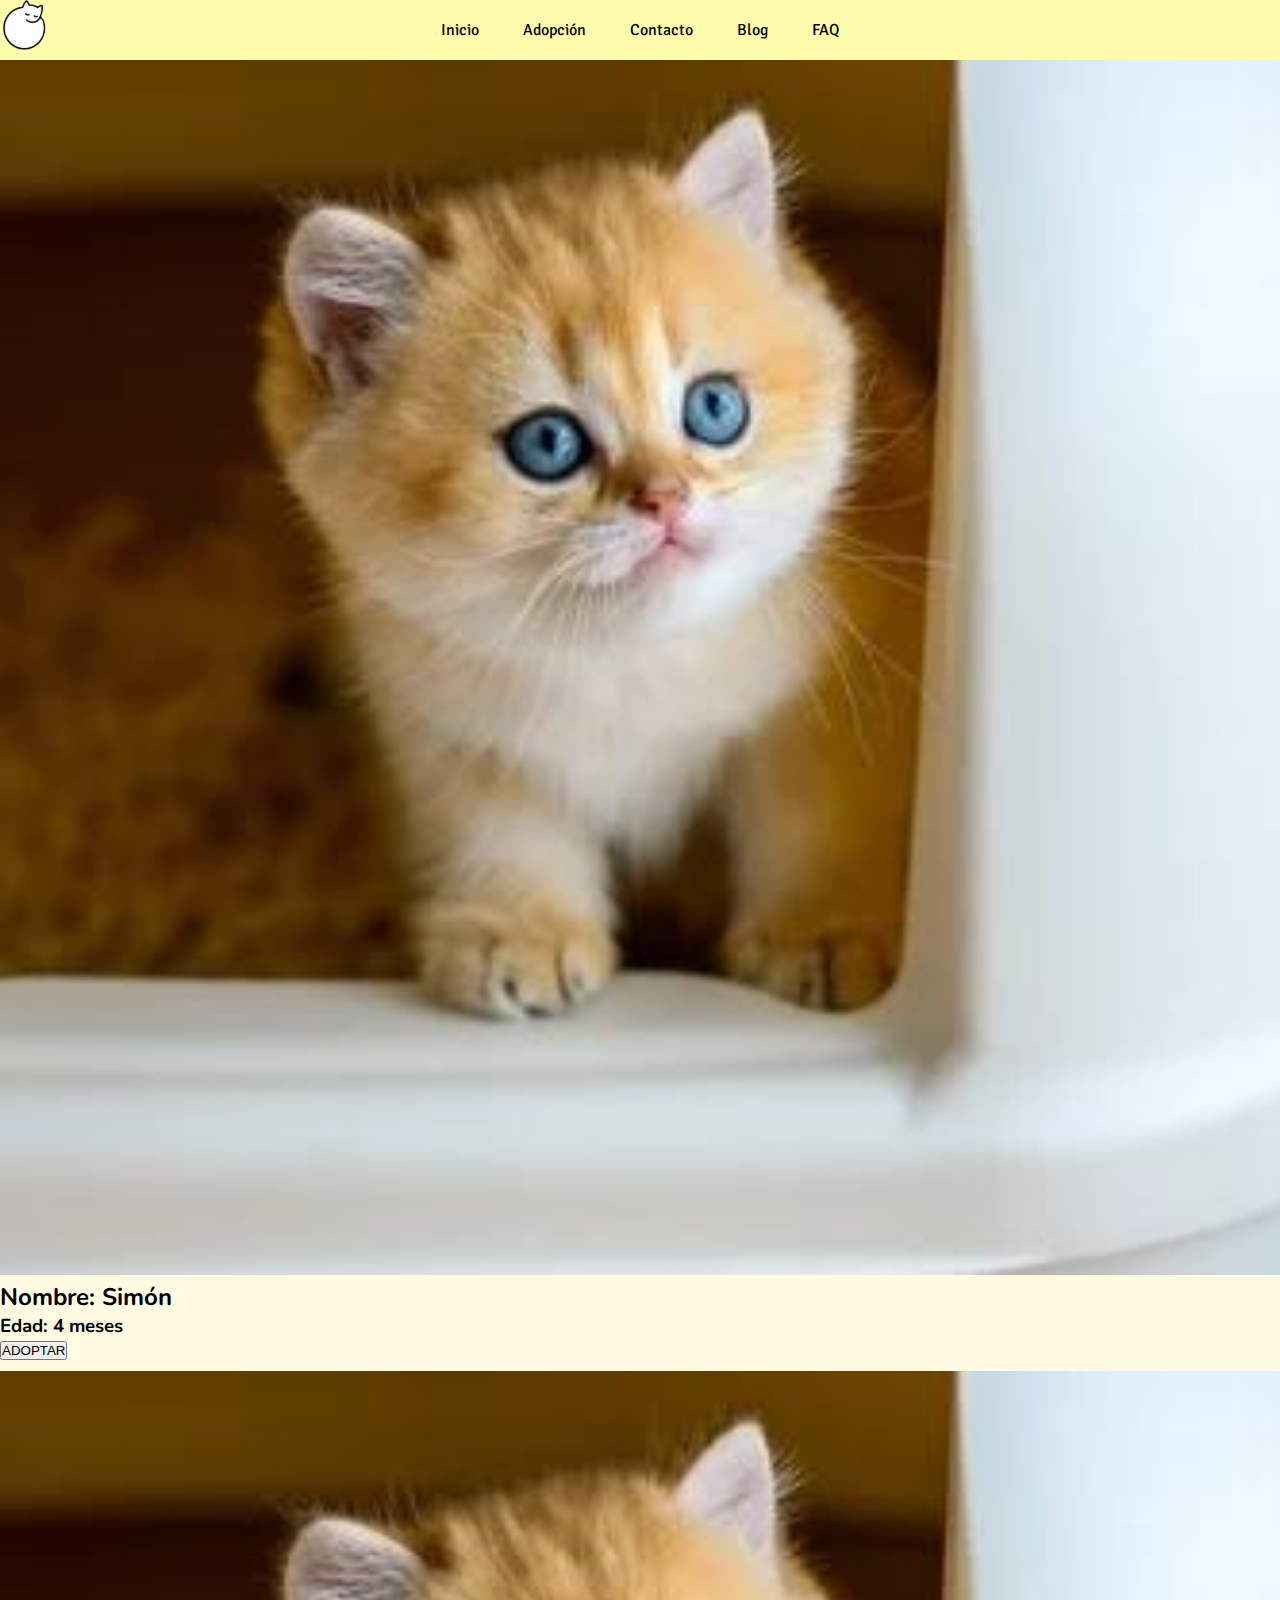
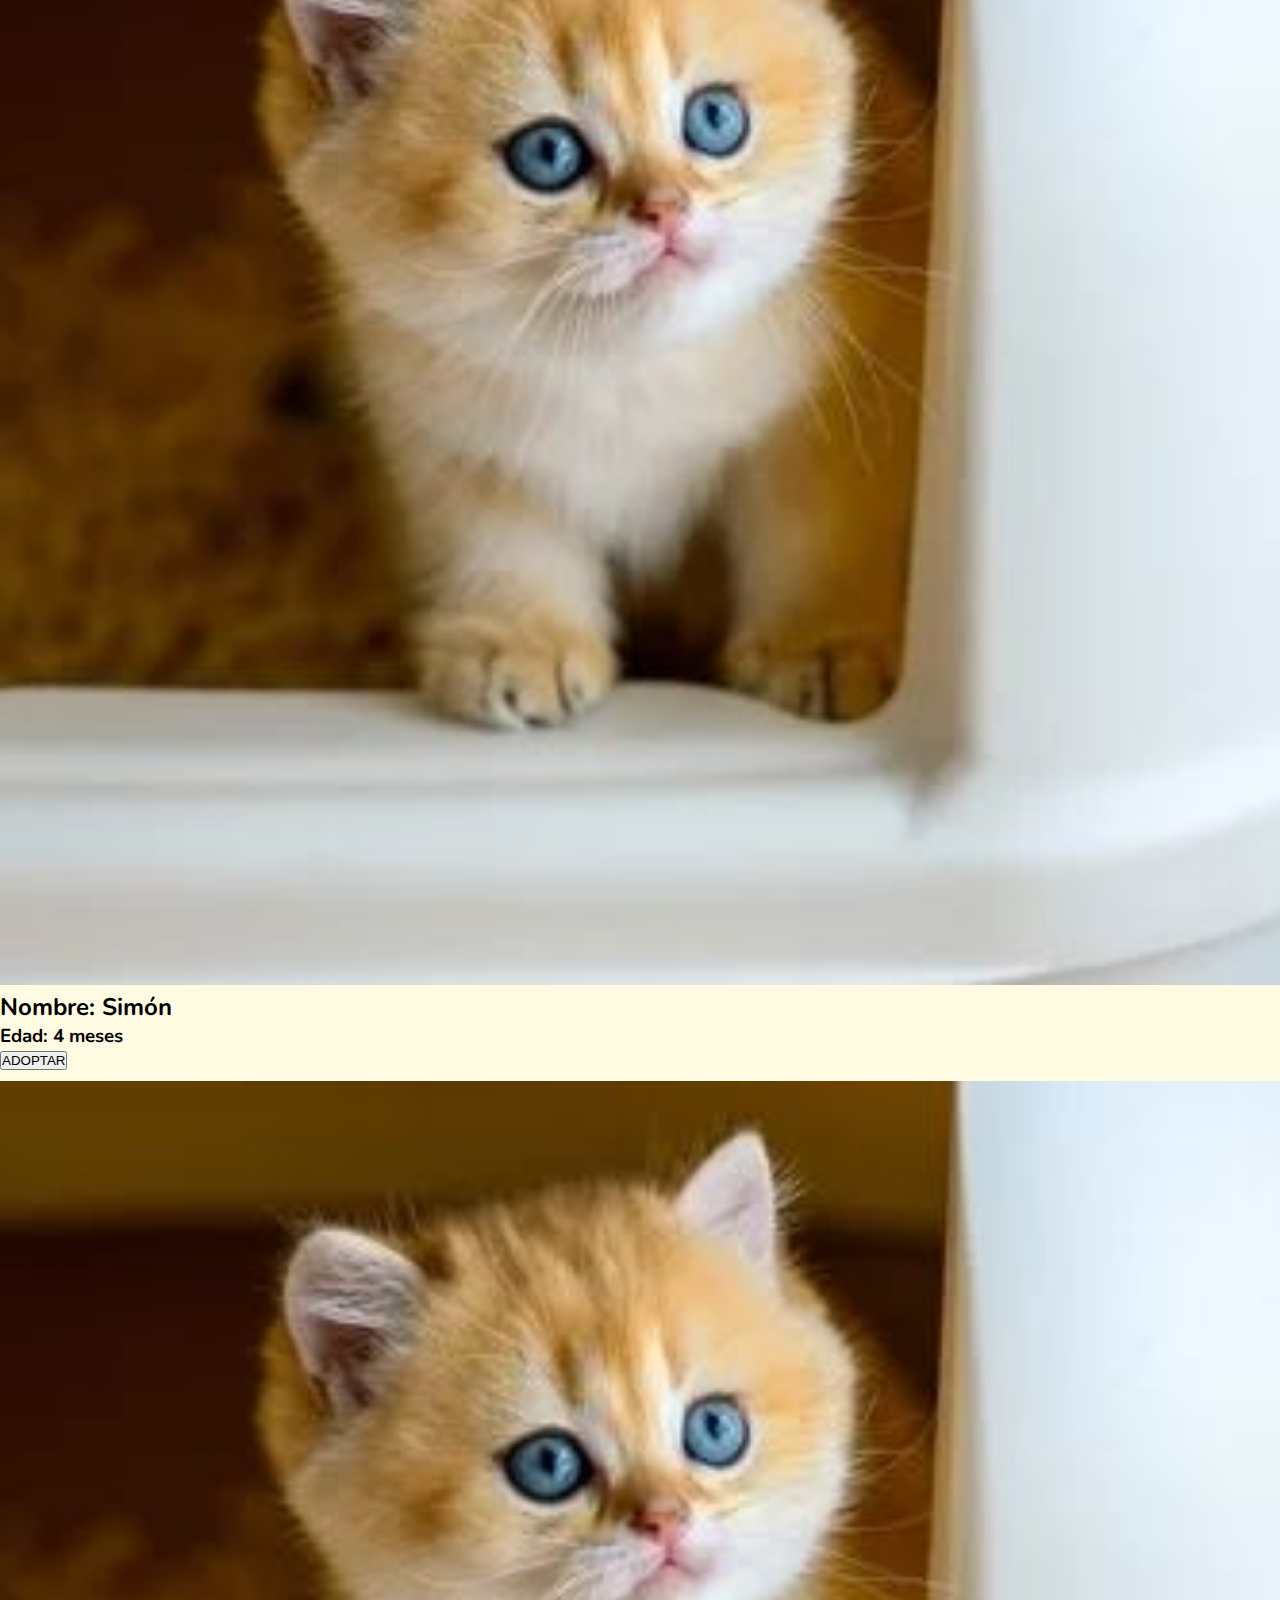
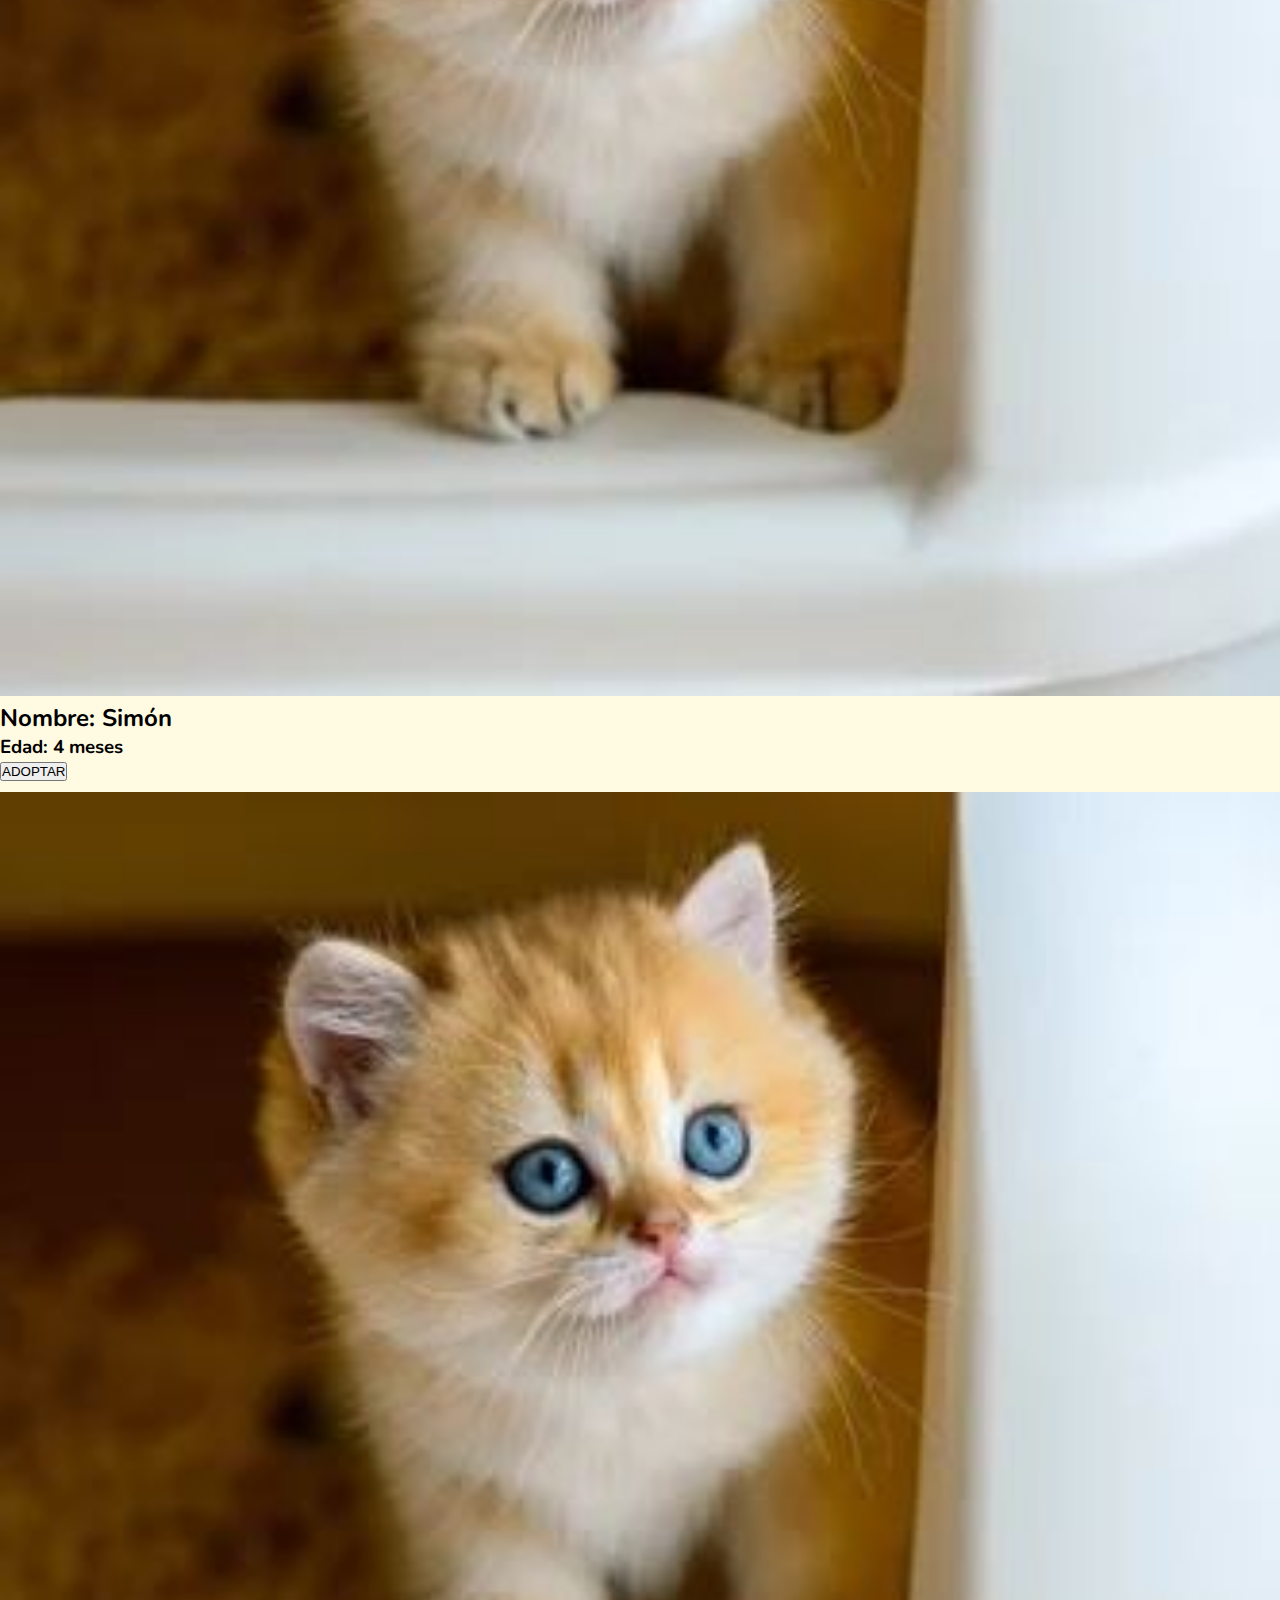
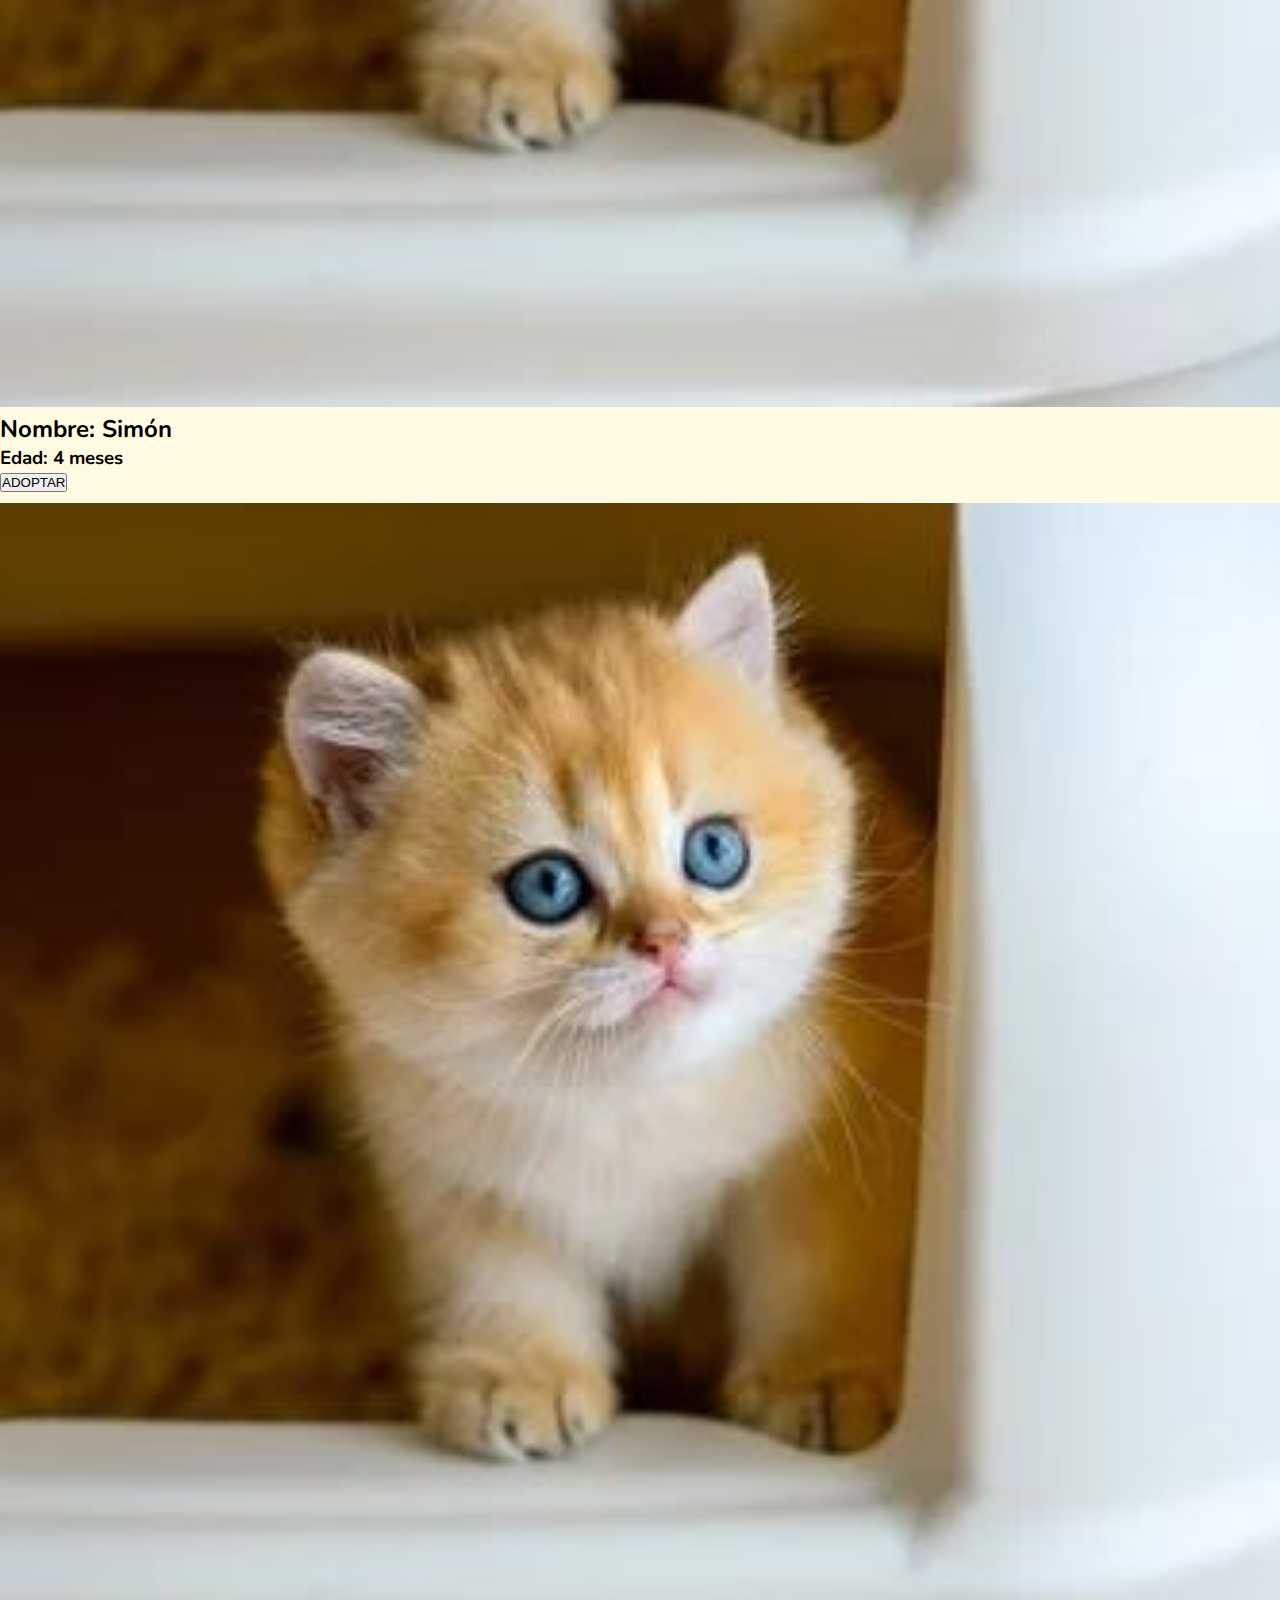
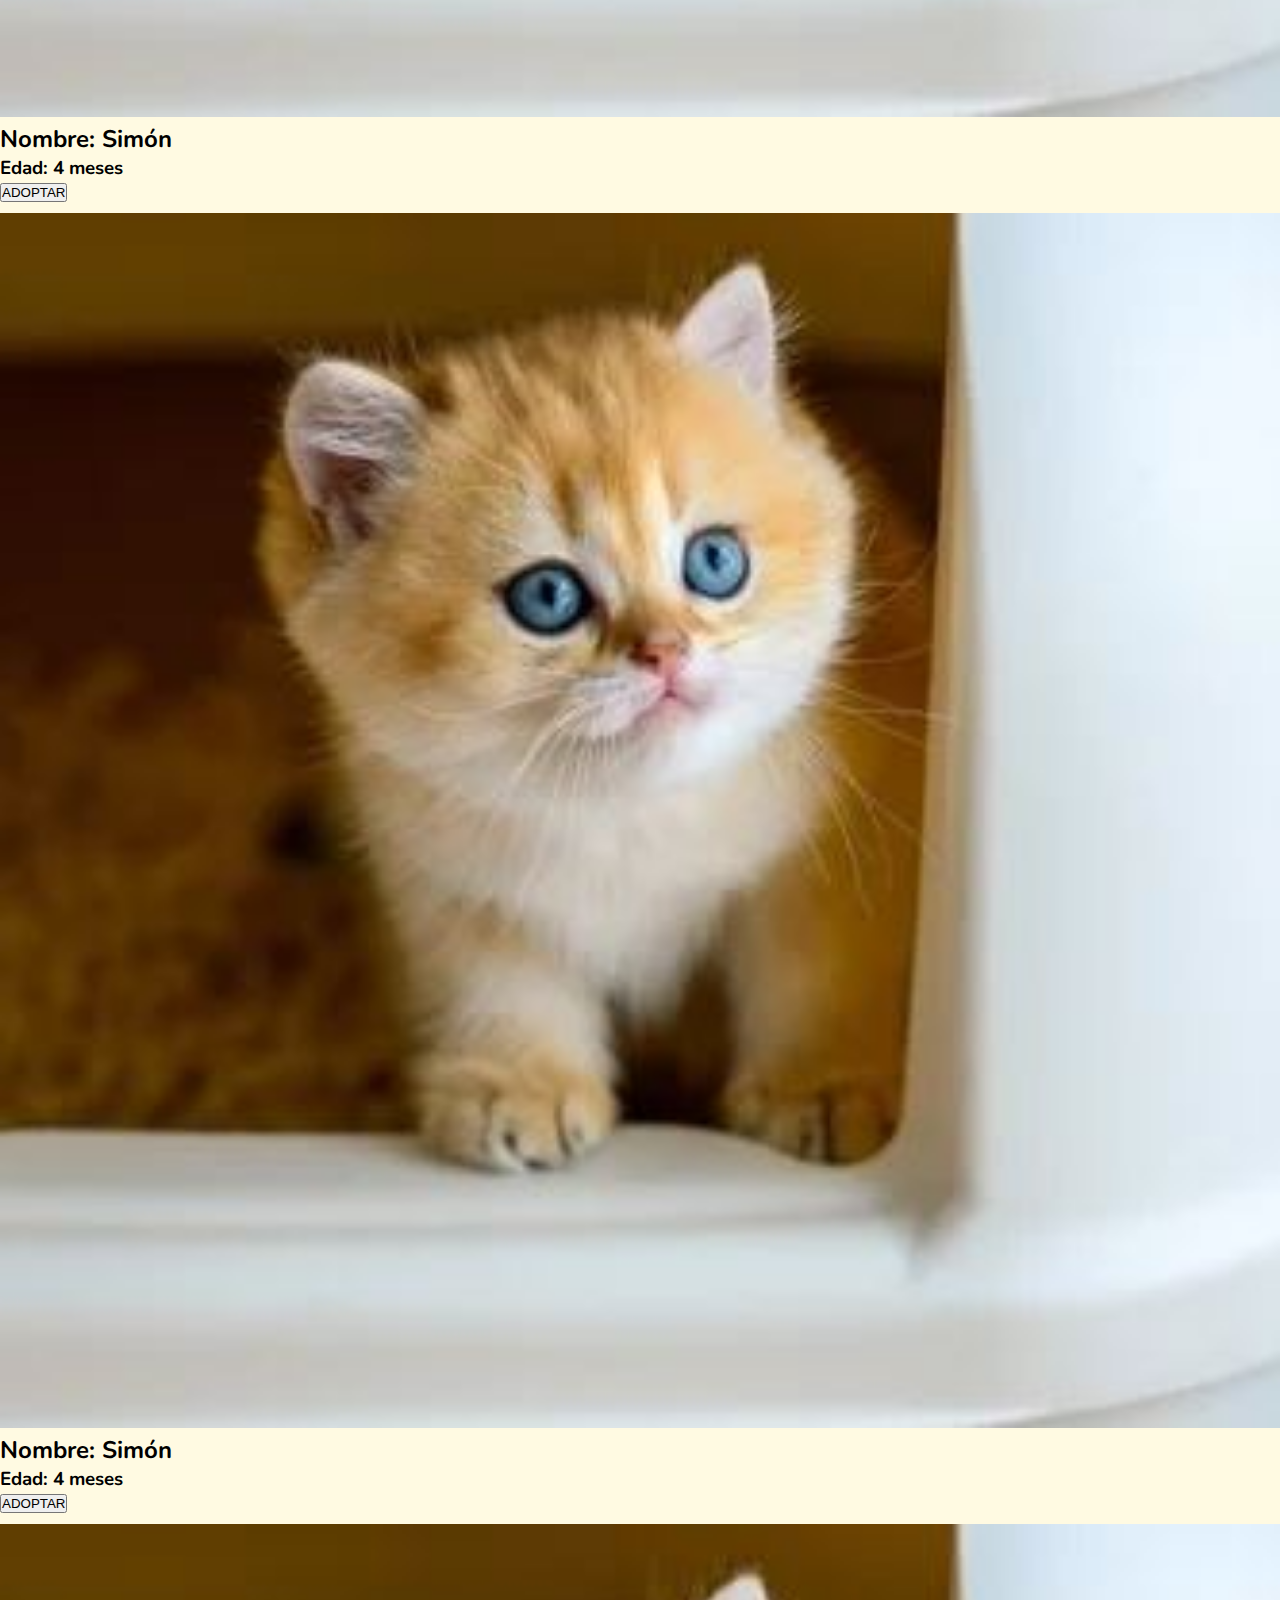
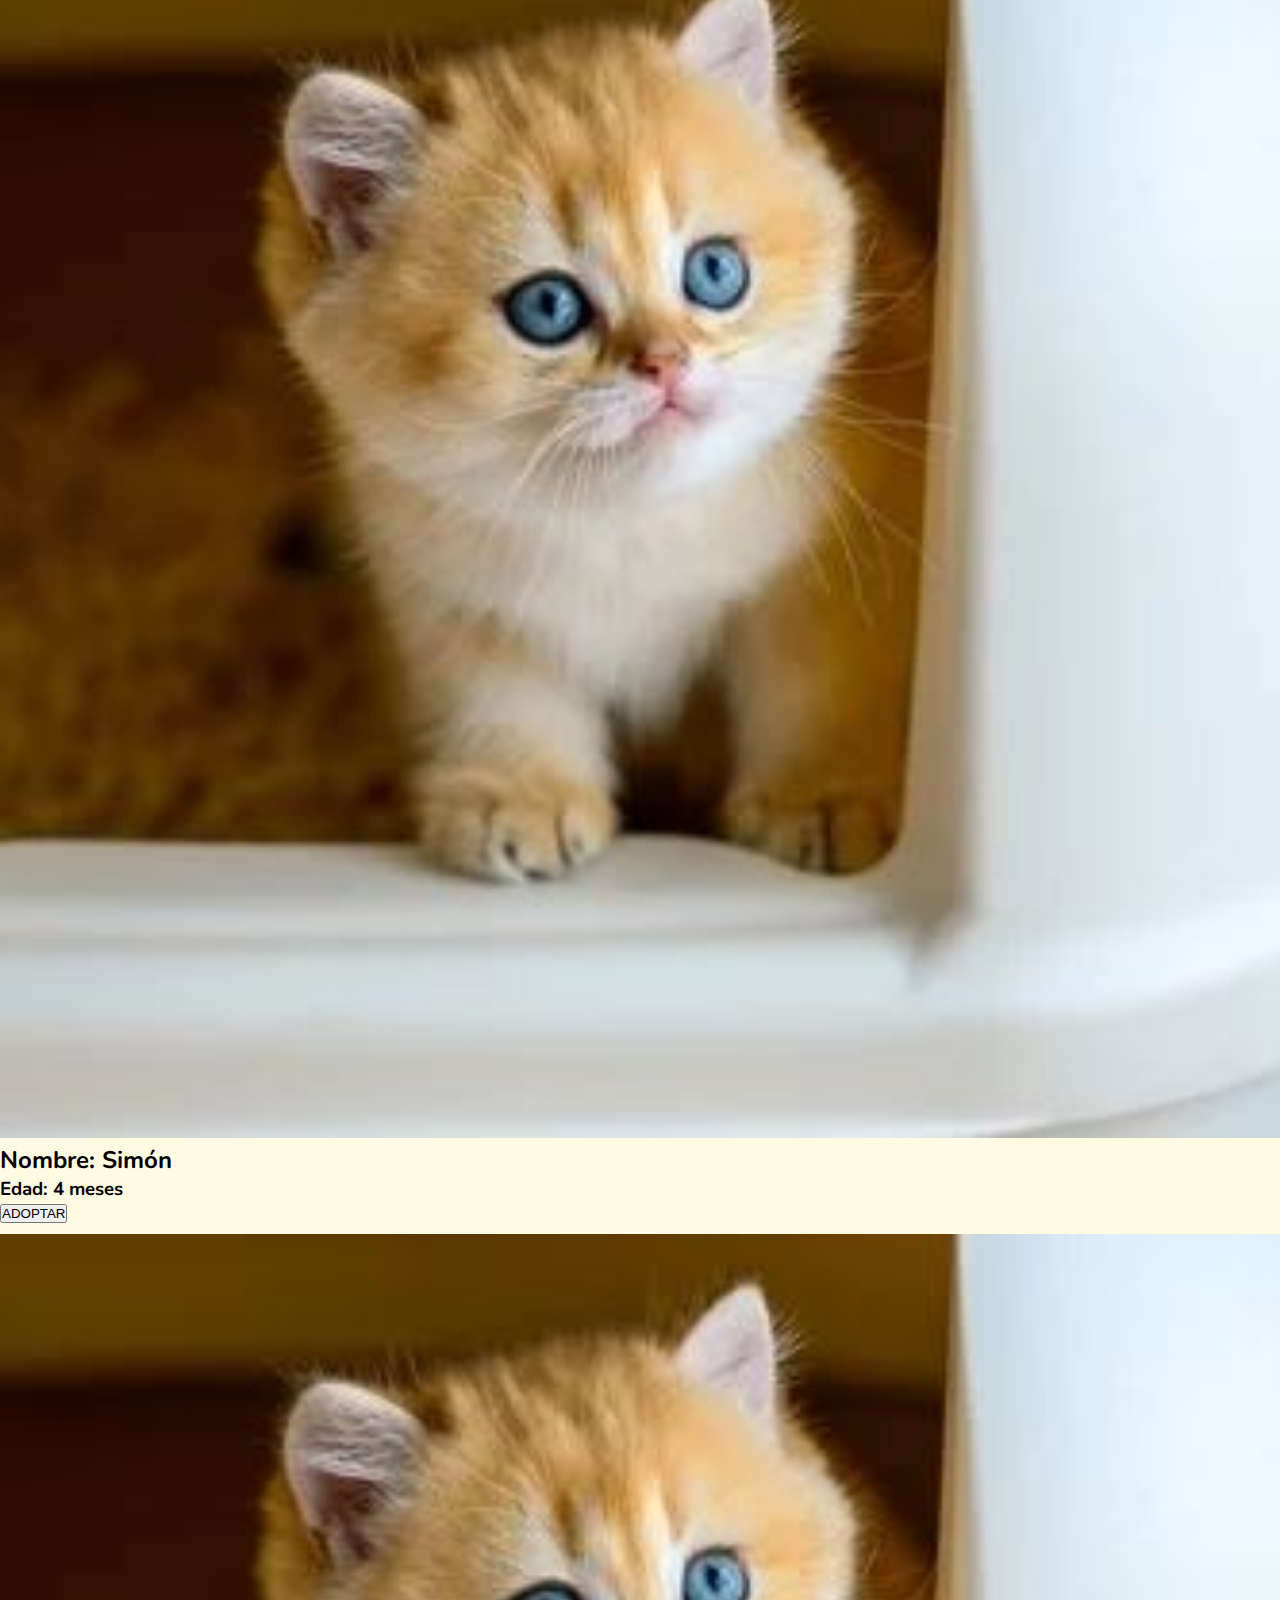
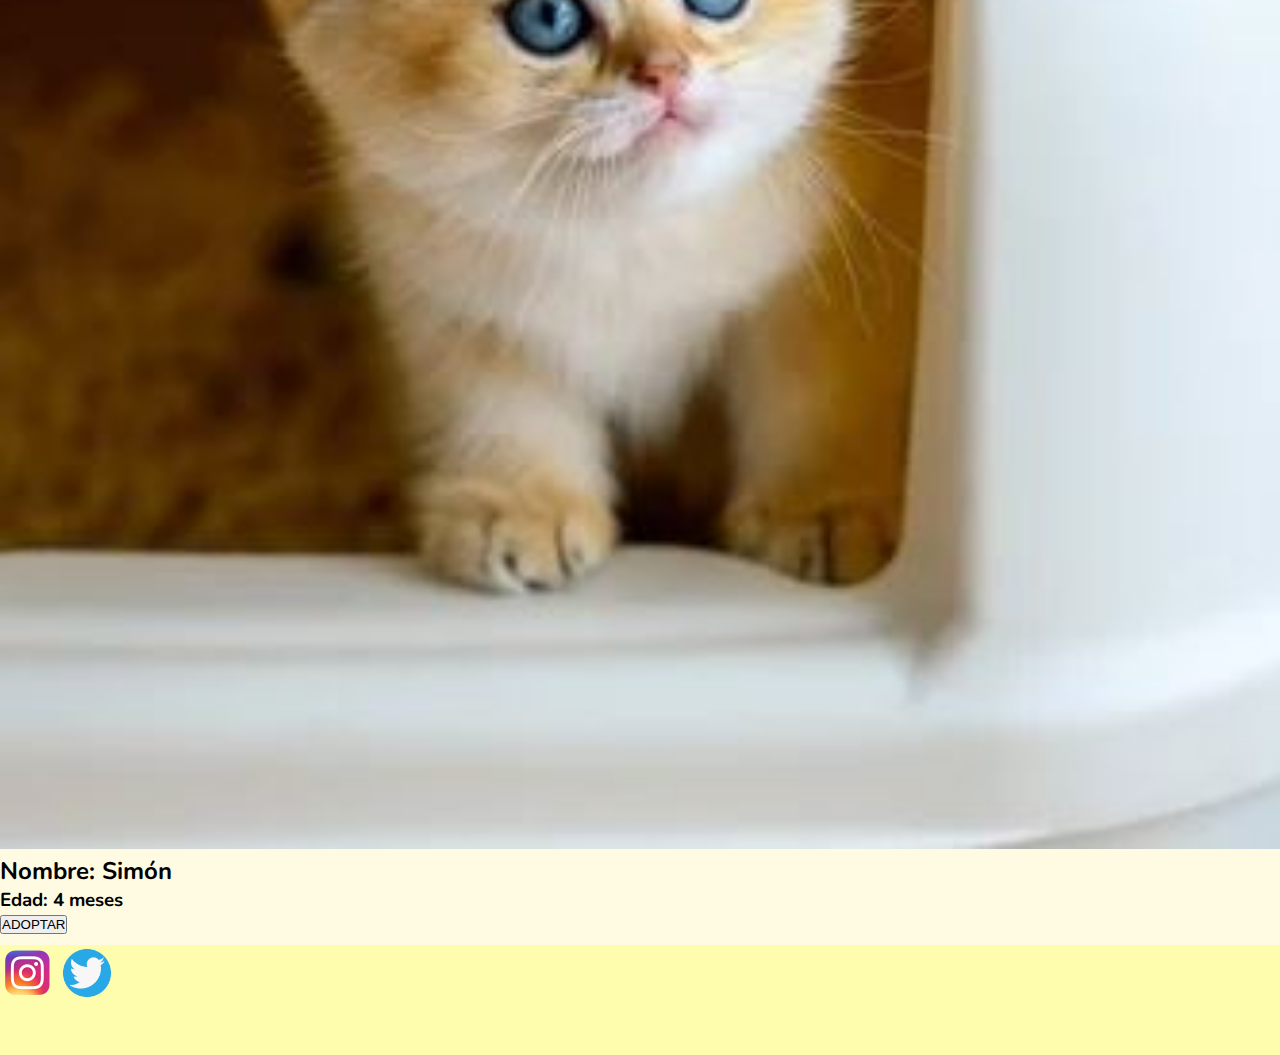
==== adopcion.html @ ff89c2e7 "first commit" ====
<!DOCTYPE html>
<html lang="en">
<head>
    <meta charset="UTF-8">
    <meta http-equiv="X-UA-Compatible" content="IE=edge">
    <meta name="viewport" content="width=device-width, initial-scale=1.0">
    <link rel="stylesheet" href="style.css">
    <link rel="preconnect" href="https://fonts.googleapis.com">
    <link rel="preconnect" href="https://fonts.gstatic.com" crossorigin>
    <link href="https://fonts.googleapis.com/css2?family=Signika:wght@600&display=swap" rel="stylesheet">
    <link rel="preconnect" href="https://fonts.googleapis.com">
    <link rel="preconnect" href="https://fonts.gstatic.com" crossorigin>
    <link href="https://fonts.googleapis.com/css2?family=Nunito:wght@500&display=swap" rel="stylesheet">
    <link href="https://cdn.jsdelivr.net/npm/bootstrap@5.3.0-alpha3/dist/css/bootstrap.min.css" rel="stylesheet" integrity="sha384-KK94CHFLLe+nY2dmCWGMq91rCGa5gtU4mk92HdvYe+M/SXH301p5ILy+dN9+nJOZ" crossorigin="anonymous">
    <title>Adopcion</title>
</head>
<body>
    <header>
        <a href="index.html"><img src="Imagenes\gato3.png" alt="Logo"></a>
        <nav class="navbar">
            <ul>
                <li><a href="index.html">Inicio</a></li>
                <li><a href="adopcion.html">Adopción</a></li>
                <li><a href="contacto.html">Contacto</a></li>
                <li><a href="blog.html">Blog</a></li>
                <li><a href="faq.html">FAQ</a></li>
            </ul>
        </nav>
    </header>
    <main>
        <section class="con-container">
            <div class="container">
                <div class="row">
                    <div class="col-md-3">
                        <img src="Imagenes\gatito.JPG" alt="Gatito">
                        <h2>Nombre: Simón</h2>
                        <h3>Edad: 4 meses</h3>
                        <button>ADOPTAR</button>
                    </div>
                    <div class="col-md-3">
                        <img src="Imagenes\gatito.JPG" alt="Gatito">
                        <h2>Nombre: Simón</h2>
                        <h3>Edad: 4 meses</h3>
                        <button>ADOPTAR</button>
                    </div>
                    <div class="col-md-3">
                        <img src="Imagenes\gatito.JPG" alt="Gatito">
                        <h2>Nombre: Simón</h2>
                        <h3>Edad: 4 meses</h3>
                        <button>ADOPTAR</button>
                    </div>
                    <div class="col-md-3">
                        <img src="Imagenes\gatito.JPG" alt="Gatito">
                        <h2>Nombre: Simón</h2>
                        <h3>Edad: 4 meses</h3>
                        <button>ADOPTAR</button>
                    </div>
                </div>
            </div>
            <div class="container">
                <div class="row">
                    <div class="col-md-3">
                        <img src="Imagenes\gatito.JPG" alt="Gatito">
                        <h2>Nombre: Simón</h2>
                        <h3>Edad: 4 meses</h3>
                        <button>ADOPTAR</button>
                    </div>
                    <div class="col-md-3">
                        <img src="Imagenes\gatito.JPG" alt="Gatito">
                        <h2>Nombre: Simón</h2>
                        <h3>Edad: 4 meses</h3>
                        <button>ADOPTAR</button>
                    </div>
                    <div class="col-md-3">
                        <img src="Imagenes\gatito.JPG" alt="Gatito">
                        <h2>Nombre: Simón</h2>
                        <h3>Edad: 4 meses</h3>
                        <button>ADOPTAR</button>
                    </div>
                    <div class="col-md-3">
                        <img src="Imagenes\gatito.JPG" alt="Gatito">
                        <h2>Nombre: Simón</h2>
                        <h3>Edad: 4 meses</h3>
                        <button>ADOPTAR</button>
                    </div>
                </div>
            </div>
        </section>
    </main>
    <footer>
        <div class="redes">
            <a href="https://www.instagram.com/_tomi017_/?igshid=YmMyMTA2M2Y%3D" target="_blank">
                <img src="Imagenes\instagram.png" alt="Instagram logo">
            </a>
            <a href="" target="">
                <img src="Imagenes\twitter.png" alt="Twitter logo">
            </a>
        </div>
    </footer>
</body>
</html>
---- style.css ----
* {
    padding: 0;
    margin: 0;
}

a:link, a:visited, a:active {
    text-decoration: none;
    color: black;
}

main {
    height: 83%;
    background-color: #FFFAE2;
}

header a img {
    height: 50px;
    width: 50px;
    position: absolute;
}

.navbar {
    background-color: #FEFCAD;
    width: 100%;
}

.navbar ul {
    list-style: none;
    text-align: center;
    font-family: 'Signika', sans-serif;
}

.navbar ul li {
    display: inline-block;
    padding: 20px;
}

.section1 {
    height: 75%;

}

.section1-video {
    height: 600px;
    position: relative;
    overflow: hidden;
}

.section1-video video {
    width: 100%;
}

.section2 {
   height: 25%;
}

.section2-box-text  h2{
    font-family: 'Signika', sans-serif;
    font-size: 50px;
}

.section2-box-text p {
    font-family: 'Nunito', sans-serif;
    font-size: 20px;
    padding-top: 10px;
}

.redes {
    background-color: #FEFCAD;
    height: 110px;
}

.redes a img {
    height: 50px;
    width: 50px;
    padding: 2.5px;
    
}

.form {
    font-family: 'Nunito', sans-serif;
}

.title-contacto {
    font-size: 25px;
    padding-bottom: 10px;
}

.faq {
    font-family: 'Nunito', sans-serif;
    width: 50%;
    float: left;
}

.faq section {
    height: 33.3%;
}

.faq h2 {
    font-size: 35px;
    padding-bottom: 10px;
}

.faq p {
    font-size: 18px;
}

.faq-img {
    height: 800px;
    width: 50%;
    display: grid;
    place-content: center;
}

.faq-img img {
    height: 700px;
    width: 700px;

}

.grid-container {
    display: grid;
    grid-template-columns: 25% 25% 25% 25%;
    grid-template-rows: 400px 400px 400px 400px;
    column-gap: 10px;
    row-gap: 0px;
}

.grid-item {
    font-family: 'Nunito', sans-serif;
    font-size: 15px;
}

.grid-item img {
    height: 300px;
    width: 310px;
    margin: 10px;
    margin-bottom: 0;
}

.grid-item_info {
    margin-left: 10px;
}

.grid-item_info button {
    background-color: bisque;
}

@media screen and (max-width:600px) {
    .grid-container {
        width: 100%;
        display: block;
    }

    .faq-img img {
        height: 0;
        width: 0;
    }
}

.container {
    height: 50%;
    margin: 0;
}

.con-container {
    height: 100%;
}


.col-md-3 {
    padding-bottom: 10px;
    font-family: Nunito;
}

.col-md-3 img {
    width: 100%;
}
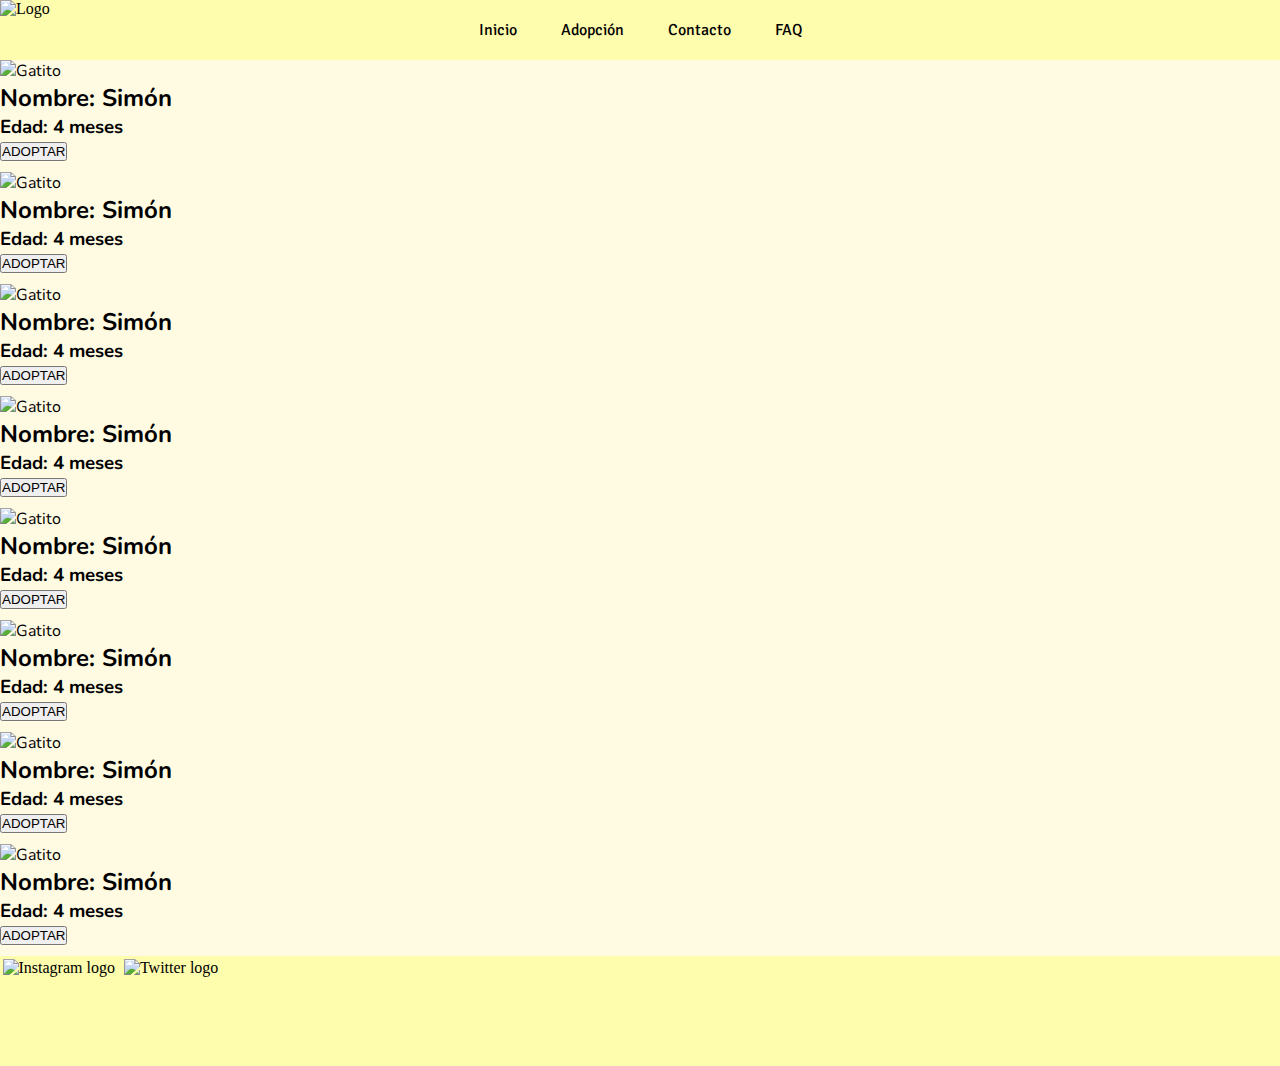
==== commit d499a73c: "first commit" ====
--- a/adopcion.html
+++ b/adopcion.html
@@ -4,7 +4,8 @@
     <meta charset="UTF-8">
     <meta http-equiv="X-UA-Compatible" content="IE=edge">
     <meta name="viewport" content="width=device-width, initial-scale=1.0">
-    <link rel="stylesheet" href="style.css">
+    <meta name="description" content="Adopción de gatitos">
+    <link rel="stylesheet" href="css/styles.css">
     <link rel="preconnect" href="https://fonts.googleapis.com">
     <link rel="preconnect" href="https://fonts.gstatic.com" crossorigin>
     <link href="https://fonts.googleapis.com/css2?family=Signika:wght@600&display=swap" rel="stylesheet">
@@ -16,13 +17,12 @@
 </head>
 <body>
     <header>
-        <a href="index.html"><img src="Imagenes\gato3.png" alt="Logo"></a>
+        <a href="index.html"><img src="imagenes\gato3.png" alt="Logo"></a>
         <nav class="navbar">
             <ul>
                 <li><a href="index.html">Inicio</a></li>
                 <li><a href="adopcion.html">Adopción</a></li>
                 <li><a href="contacto.html">Contacto</a></li>
-                <li><a href="blog.html">Blog</a></li>
                 <li><a href="faq.html">FAQ</a></li>
             </ul>
         </nav>
@@ -32,25 +32,25 @@
             <div class="container">
                 <div class="row">
                     <div class="col-md-3">
-                        <img src="Imagenes\gatito.JPG" alt="Gatito">
+                        <img src="imagenes\gatito.JPG" alt="Gatito">
                         <h2>Nombre: Simón</h2>
                         <h3>Edad: 4 meses</h3>
                         <button>ADOPTAR</button>
                     </div>
                     <div class="col-md-3">
-                        <img src="Imagenes\gatito.JPG" alt="Gatito">
+                        <img src="imagenes\gatito.JPG" alt="Gatito">
                         <h2>Nombre: Simón</h2>
                         <h3>Edad: 4 meses</h3>
                         <button>ADOPTAR</button>
                     </div>
                     <div class="col-md-3">
-                        <img src="Imagenes\gatito.JPG" alt="Gatito">
+                        <img src="imagenes\gatito.JPG" alt="Gatito">
                         <h2>Nombre: Simón</h2>
                         <h3>Edad: 4 meses</h3>
                         <button>ADOPTAR</button>
                     </div>
                     <div class="col-md-3">
-                        <img src="Imagenes\gatito.JPG" alt="Gatito">
+                        <img src="imagenes\gatito.JPG" alt="Gatito">
                         <h2>Nombre: Simón</h2>
                         <h3>Edad: 4 meses</h3>
                         <button>ADOPTAR</button>
@@ -60,25 +60,25 @@
             <div class="container">
                 <div class="row">
                     <div class="col-md-3">
-                        <img src="Imagenes\gatito.JPG" alt="Gatito">
+                        <img src="imagenes\gatito.JPG" alt="Gatito">
                         <h2>Nombre: Simón</h2>
                         <h3>Edad: 4 meses</h3>
                         <button>ADOPTAR</button>
                     </div>
                     <div class="col-md-3">
-                        <img src="Imagenes\gatito.JPG" alt="Gatito">
+                        <img src="imagenes\gatito.JPG" alt="Gatito">
                         <h2>Nombre: Simón</h2>
                         <h3>Edad: 4 meses</h3>
                         <button>ADOPTAR</button>
                     </div>
                     <div class="col-md-3">
-                        <img src="Imagenes\gatito.JPG" alt="Gatito">
+                        <img src="imagenes\gatito.JPG" alt="Gatito">
                         <h2>Nombre: Simón</h2>
                         <h3>Edad: 4 meses</h3>
                         <button>ADOPTAR</button>
                     </div>
                     <div class="col-md-3">
-                        <img src="Imagenes\gatito.JPG" alt="Gatito">
+                        <img src="imagenes\gatito.JPG" alt="Gatito">
                         <h2>Nombre: Simón</h2>
                         <h3>Edad: 4 meses</h3>
                         <button>ADOPTAR</button>
@@ -90,10 +90,10 @@
     <footer>
         <div class="redes">
             <a href="https://www.instagram.com/_tomi017_/?igshid=YmMyMTA2M2Y%3D" target="_blank">
-                <img src="Imagenes\instagram.png" alt="Instagram logo">
+                <img src="imagenes\instagram.png" alt="Instagram logo">
             </a>
             <a href="" target="">
-                <img src="Imagenes\twitter.png" alt="Twitter logo">
+                <img src="imagenes\twitter.png" alt="Twitter logo">
             </a>
         </div>
     </footer>
--- a/css/styles.css
+++ b/css/styles.css
@@ -0,0 +1,147 @@
+* {
+  padding: 0;
+  margin: 0;
+}
+
+a:link, a:visited, a:active {
+  text-decoration: none;
+  color: black;
+}
+
+main {
+  height: 83%;
+  background-color: #FFFAE2;
+}
+
+header a img {
+  height: 50px;
+  width: 50px;
+  position: absolute;
+}
+
+.navbar {
+  background-color: #FEFCAD;
+}
+.navbar ul {
+  list-style: none;
+  text-align: center;
+  font-family: "Signika", sans-serif;
+}
+.navbar ul li {
+  display: inline-block;
+  padding: 20px;
+}
+
+.section1 {
+  height: 75%;
+}
+.section1 .section1-video {
+  height: 600px;
+  position: relative;
+  overflow: hidden;
+}
+.section1 .section1-video video {
+  width: 100%;
+}
+
+.section2 {
+  height: 25%;
+}
+.section2 .section2-box-text h2 {
+  font-family: "Signika", sans-serif;
+  font-size: 50px;
+}
+.section2 .section2-box-text p {
+  font-family: "Nunito", sans-serif;
+  font-size: 20px;
+  padding-top: 10px;
+}
+
+.redes {
+  background-color: #FEFCAD;
+  height: 110px;
+}
+.redes a img {
+  height: 50px;
+  width: 50px;
+  padding: 2.5px;
+}
+
+.form {
+  font-family: "Nunito", sans-serif;
+}
+
+.title-contacto {
+  font-size: 25px;
+  padding-bottom: 10px;
+}
+
+.faq {
+  font-family: "Nunito", sans-serif;
+  width: 50%;
+  float: left;
+}
+.faq section {
+  height: 33.3%;
+}
+.faq h2 {
+  font-size: 35px;
+  padding-bottom: 10px;
+}
+.faq p {
+  font-size: 18px;
+}
+
+.grid-container {
+  display: grid;
+  grid-template-columns: 25% 25% 25% 25%;
+  grid-template-rows: 400px 400px 400px 400px;
+  column-gap: 10px;
+  row-gap: 0px;
+}
+
+.grid-item {
+  font-family: "Nunito", sans-serif;
+  font-size: 15px;
+}
+.grid-item img {
+  height: 300px;
+  width: 310px;
+  margin: 10px;
+  margin-bottom: 0;
+}
+.grid-item .grid-item_info {
+  margin-left: 10px;
+}
+.grid-item .grid-item_info button {
+  background-color: bisque;
+}
+
+@media screen and (max-width: 600px) {
+  .grid-container {
+    width: 100%;
+    display: block;
+  }
+  .faq-img img {
+    height: 0;
+    width: 0;
+  }
+}
+.container {
+  height: 50%;
+  margin: 0;
+}
+
+.con-container {
+  height: 100%;
+}
+
+.col-md-3 {
+  padding-bottom: 10px;
+  font-family: Nunito;
+}
+.col-md-3 img {
+  width: 100%;
+}
+
+/*# sourceMappingURL=styles.css.map */
